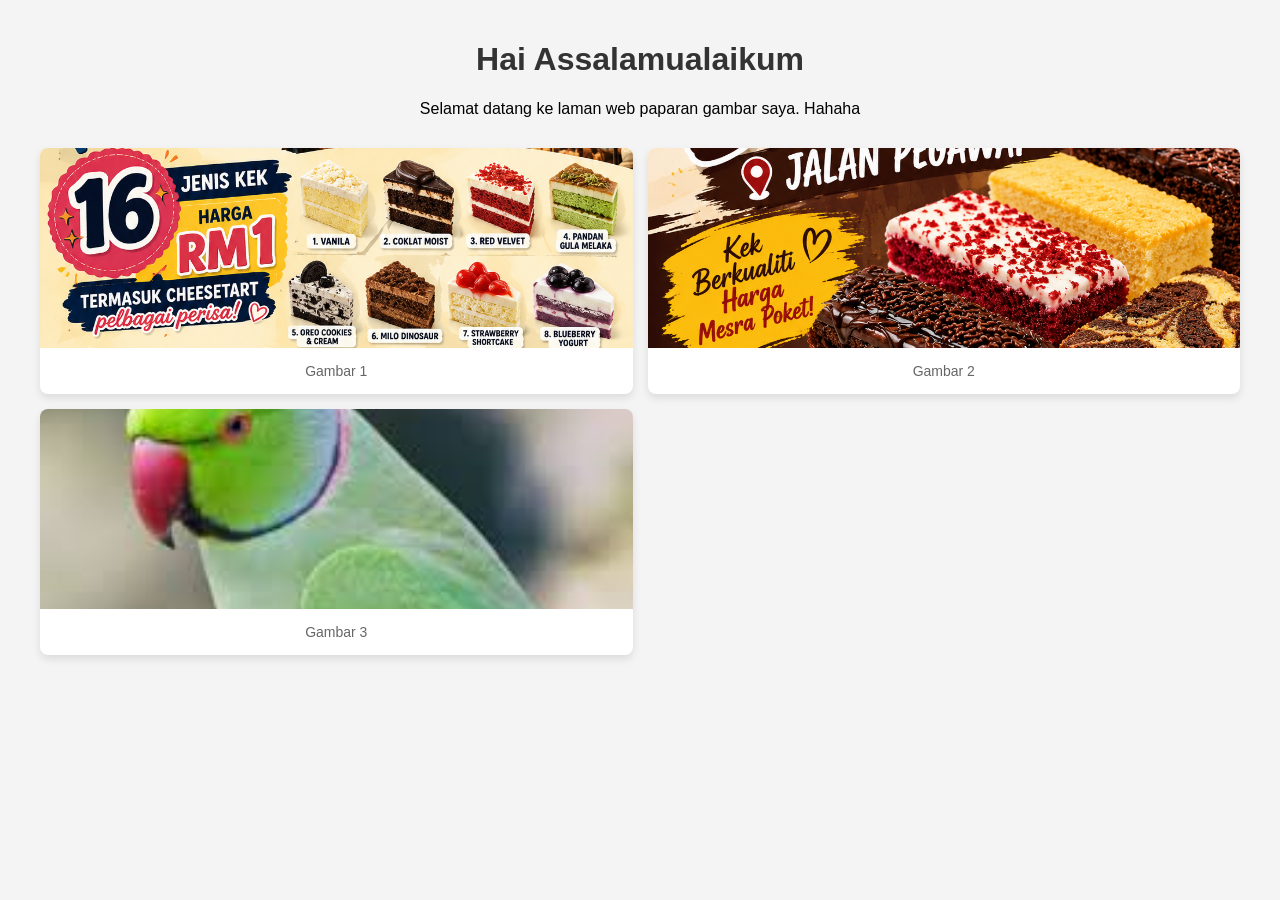
==== index.html @ d53e6a72 "Update index.html" ====
<!DOCTYPE html>
<html lang="ms">
<head>
    <meta charset="UTF-8">
    <meta name="viewport" content="width=device-width, initial-scale=1.0">
    <title>ksjp</title>
    <style>
        body {
            font-family: Arial, sans-serif;
            background-color: #f4f4f4;
            margin: 0;
            padding: 20px;
            text-align: center;
        }

        h1 {
            color: #333;
        }

        /* Susunan "grid" untuk gambar */
        .gallery {
            display: grid;
            grid-template-columns: repeat(auto-fit, minmax(500px, 1fr));
            gap: 15px;
            max-width: 1200px;
            margin: 20px auto;
            padding: 10px;
        }

        /* Hiasan untuk setiap kotak gambar */
        .gallery-item {
            background-color: #fff;
            border-radius: 8px;
            overflow: hidden;
            box-shadow: 0 4px 8px rgba(0,0,0,0.1);
            transition: transform 0.2s;
        }

        .gallery-item:hover {
            transform: scale(1.03); /* Gambar membesar sedikit apabila "hover" */
        }

        .gallery-item img {
            width: 100%;
            height: 200px;
            object-fit: cover; /* Memastikan gambar tidak herot (distorted) */
            display: block;
        }

        .desc {
            padding: 15px;
            font-size: 14px;
            color: #666;
        }
    </style>
</head>
<body>

    <h1>Hai Assalamualaikum</h1>
    <p>Selamat datang ke laman web paparan gambar saya. Hahaha</p>

    <div class="gallery">
        <!-- Gambar 1 -->
        <div class="gallery-item">
            <img src="tour1.png" alt="Gambar Rawak 1">
            <div class="desc">Gambar 1</div>
        </div>

        <!-- Gambar 2 -->
        <div class="gallery-item">
            <img src="tour2.png" alt="Gambar Rawak 2">
            <div class="desc"> Gambar 2</div>
        </div>

        <!-- Gambar 3 -->
        <div class="gallery-item">
            <img src="kiki.png" alt="Gambar Rawak 3">
            <div class="desc"> Gambar 3</div>
        </div>
    </div>

</body>
</html>
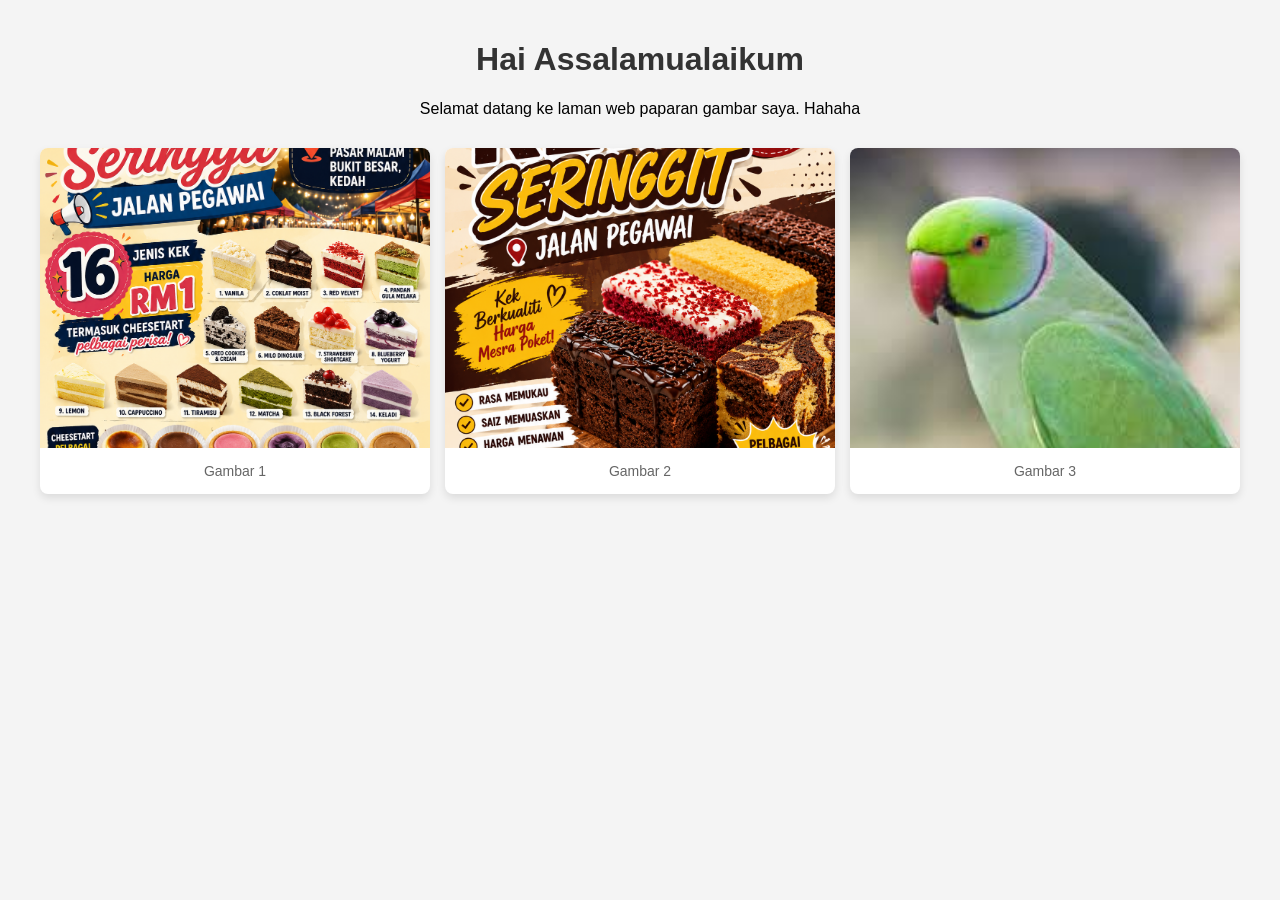
==== commit 4e3148bb: "Update index.html" ====
--- a/index.html
+++ b/index.html
@@ -20,7 +20,7 @@
         /* Susunan "grid" untuk gambar */
         .gallery {
             display: grid;
-            grid-template-columns: repeat(auto-fit, minmax(500px, 1fr));
+            grid-template-columns: repeat(auto-fit, minmax(250px, 1fr));
             gap: 15px;
             max-width: 1200px;
             margin: 20px auto;
@@ -42,7 +42,7 @@
 
         .gallery-item img {
             width: 100%;
-            height: 200px;
+            height: 300px;
             object-fit: cover; /* Memastikan gambar tidak herot (distorted) */
             display: block;
         }
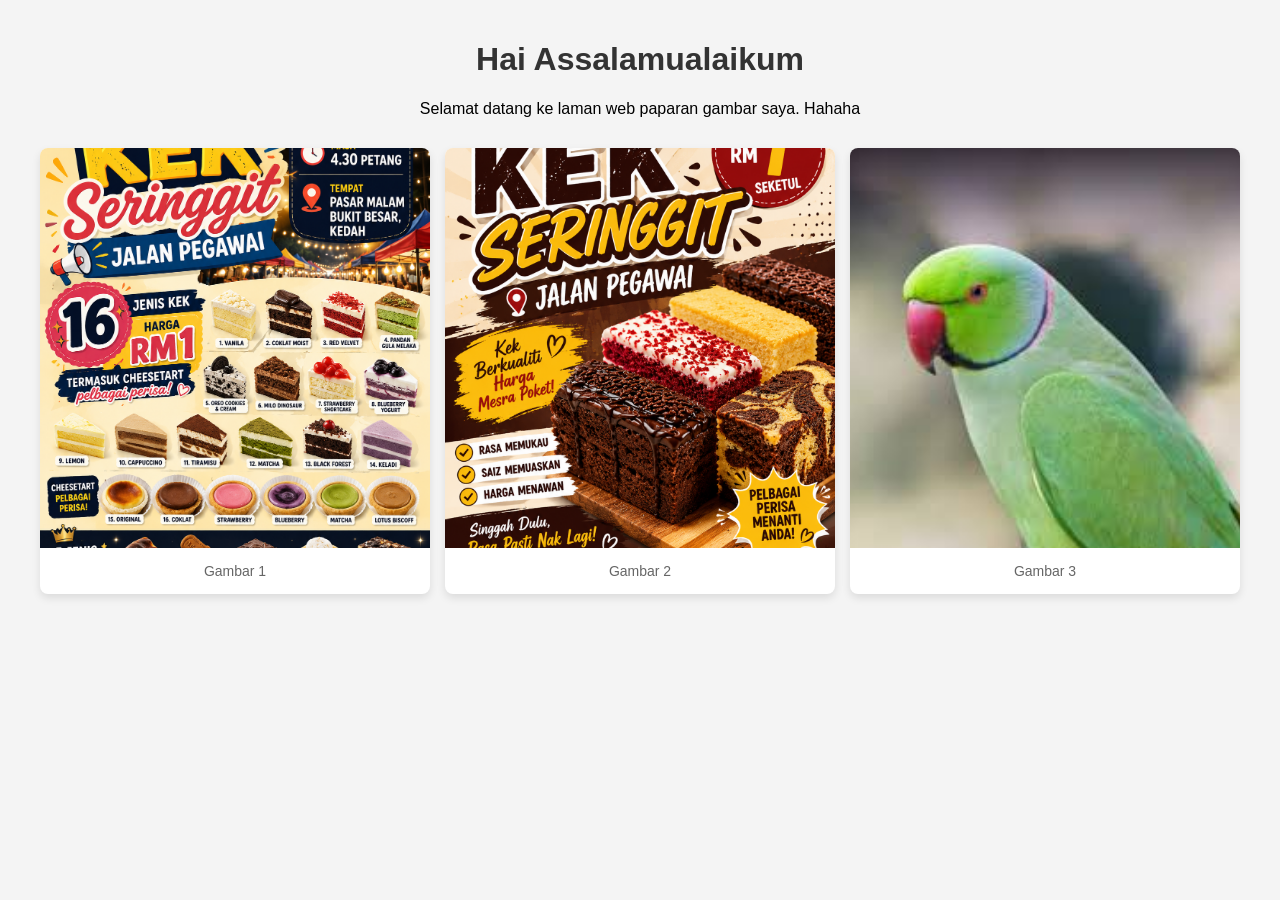
==== commit fd23c9f0: "Update index.html" ====
--- a/index.html
+++ b/index.html
@@ -42,7 +42,7 @@
 
         .gallery-item img {
             width: 100%;
-            height: 300px;
+            height: 400px;
             object-fit: cover; /* Memastikan gambar tidak herot (distorted) */
             display: block;
         }
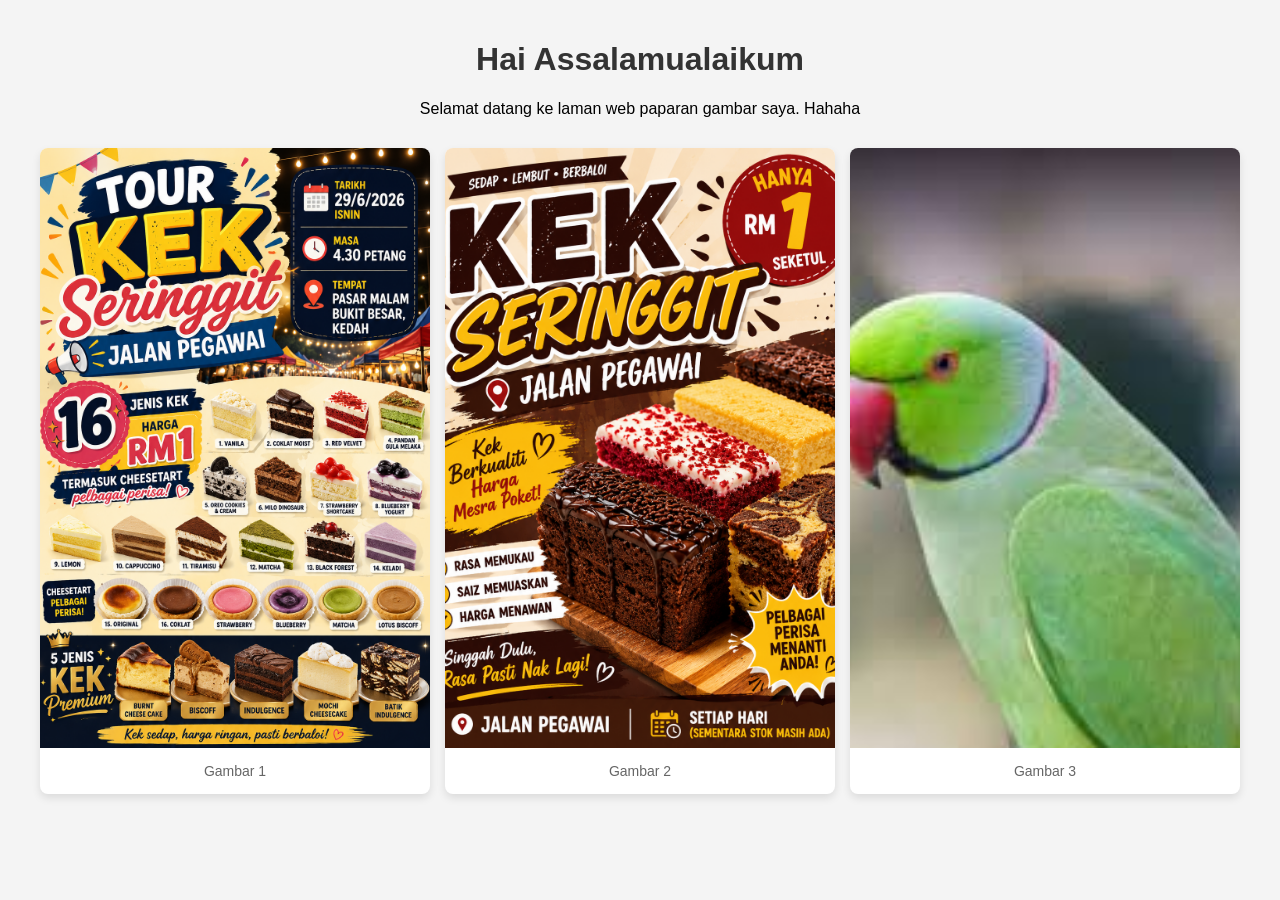
==== commit 4ceb426b: "Update index.html" ====
--- a/index.html
+++ b/index.html
@@ -42,7 +42,7 @@
 
         .gallery-item img {
             width: 100%;
-            height: 400px;
+            height: 600px;
             object-fit: cover; /* Memastikan gambar tidak herot (distorted) */
             display: block;
         }
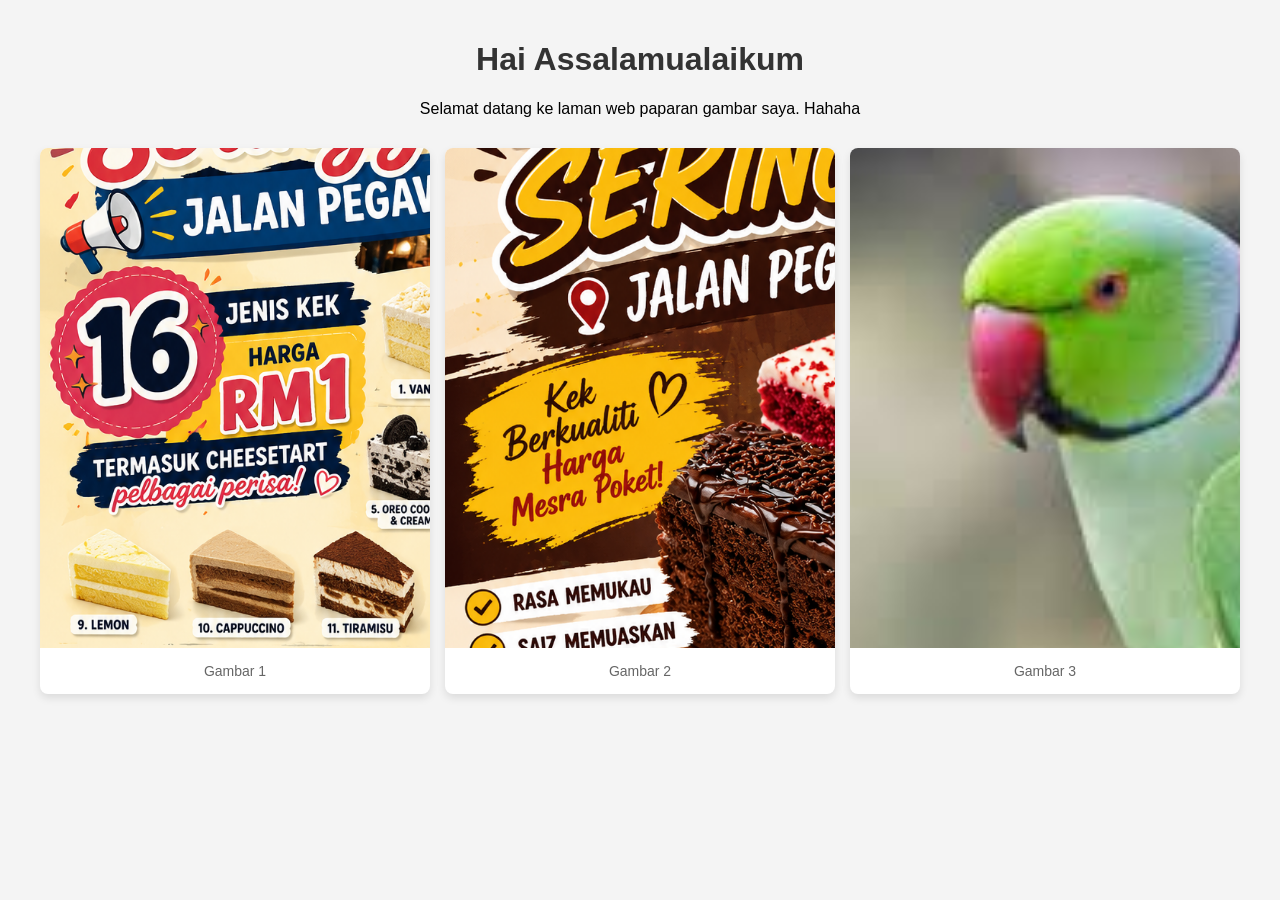
==== commit 244817e8: "Update index.html" ====
--- a/index.html
+++ b/index.html
@@ -41,8 +41,8 @@
         }
 
         .gallery-item img {
-            width: 100%;
-            height: 600px;
+            width: 200%;
+            height: 500px;
             object-fit: cover; /* Memastikan gambar tidak herot (distorted) */
             display: block;
         }
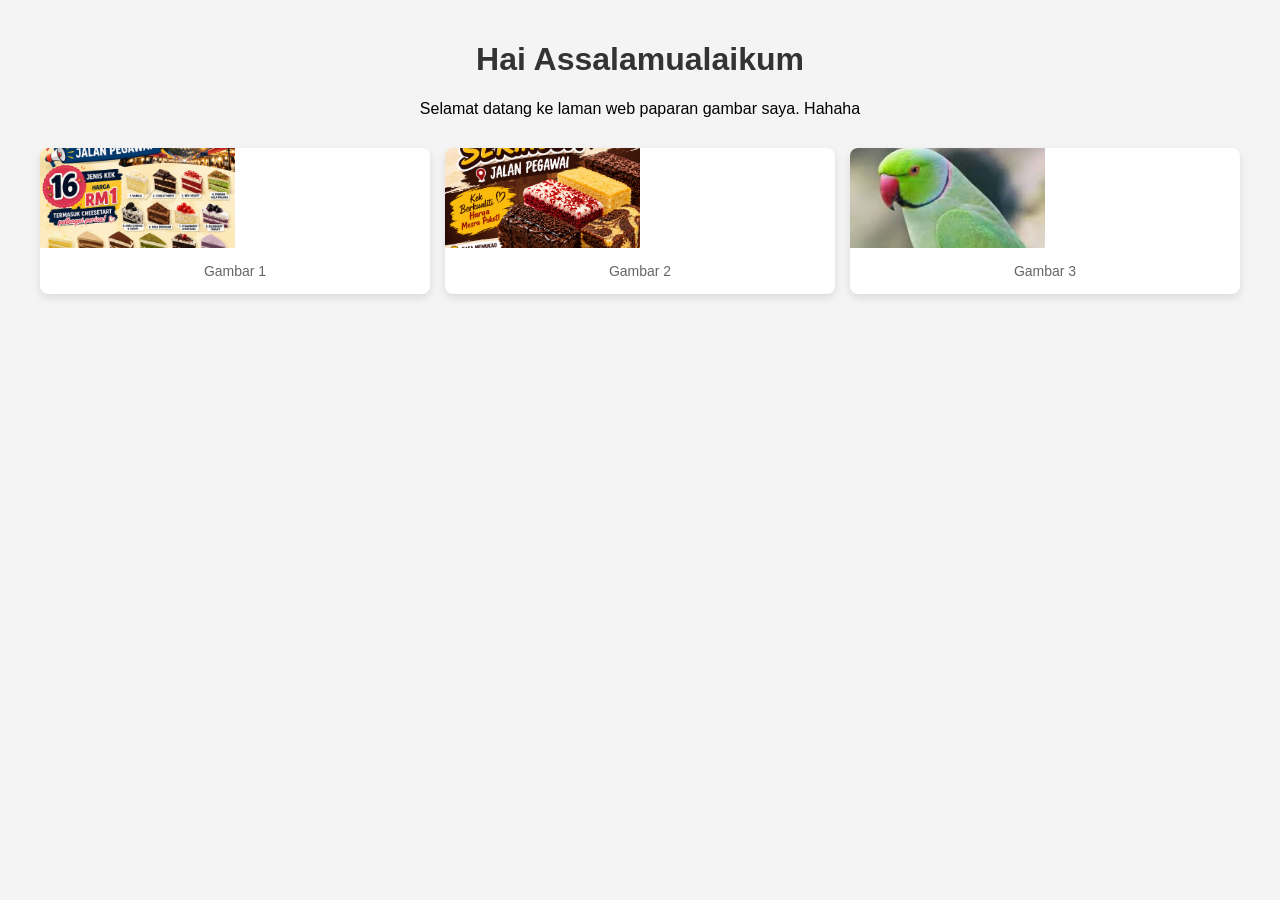
==== commit 035e6193: "Update index.html" ====
--- a/index.html
+++ b/index.html
@@ -41,8 +41,8 @@
         }
 
         .gallery-item img {
-            width: 200%;
-            height: 500px;
+            width: 50%;
+            height: 100px;
             object-fit: cover; /* Memastikan gambar tidak herot (distorted) */
             display: block;
         }
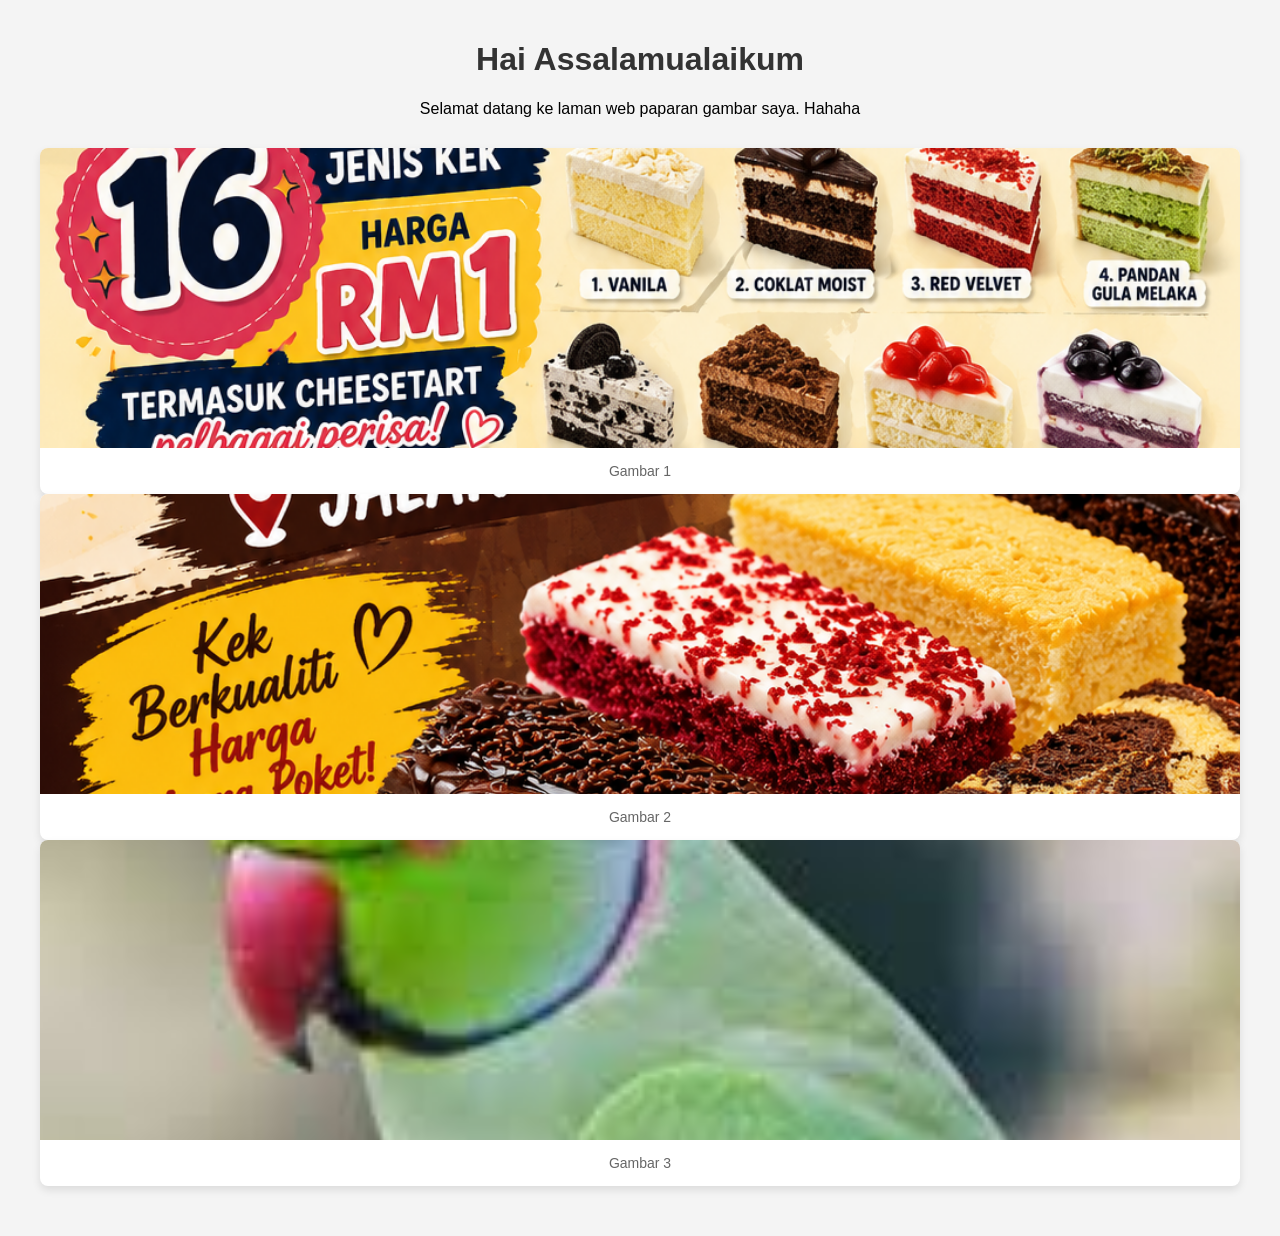
==== commit 04d1181c: "Update index.html" ====
--- a/index.html
+++ b/index.html
@@ -19,7 +19,7 @@
 
         /* Susunan "grid" untuk gambar */
         .gallery {
-            display: grid;
+            display: 
             grid-template-columns: repeat(auto-fit, minmax(250px, 1fr));
             gap: 15px;
             max-width: 1200px;
@@ -41,8 +41,8 @@
         }
 
         .gallery-item img {
-            width: 50%;
-            height: 100px;
+            width: 100%;
+            height: 300px;
             object-fit: cover; /* Memastikan gambar tidak herot (distorted) */
             display: block;
         }
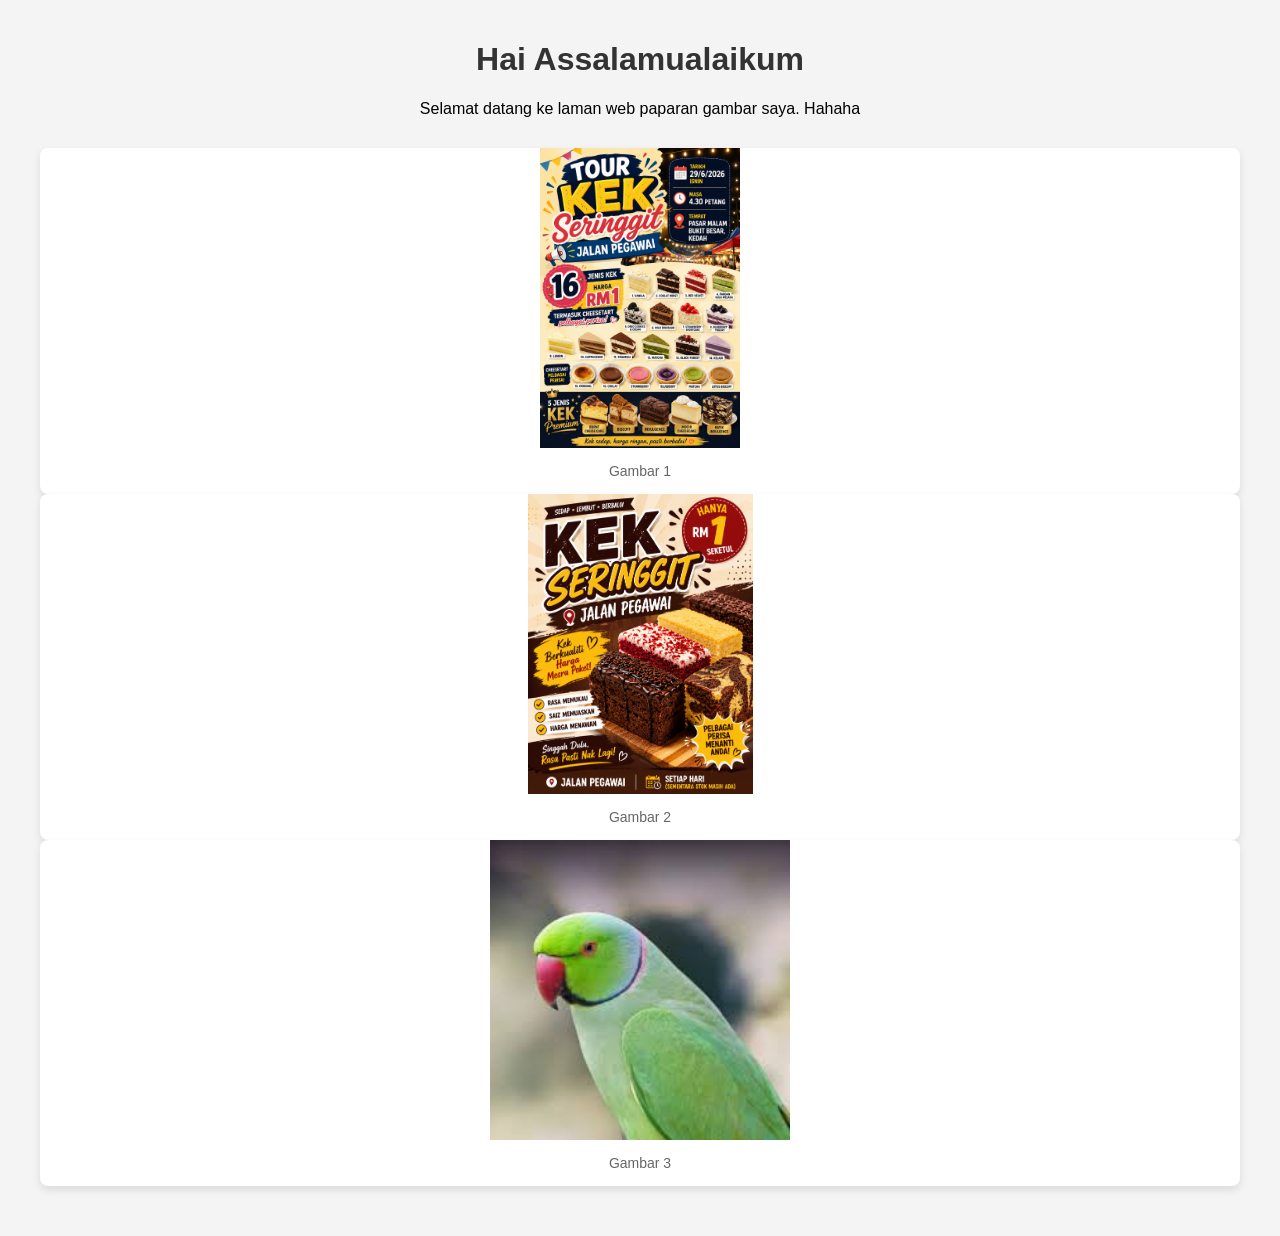
==== commit 8e5a0d0e: "Update index.html" ====
--- a/index.html
+++ b/index.html
@@ -43,7 +43,7 @@
         .gallery-item img {
             width: 100%;
             height: 300px;
-            object-fit: cover; /* Memastikan gambar tidak herot (distorted) */
+            object-fit: contain; /* Memastikan gambar tidak herot (distorted) */
             display: block;
         }
 
